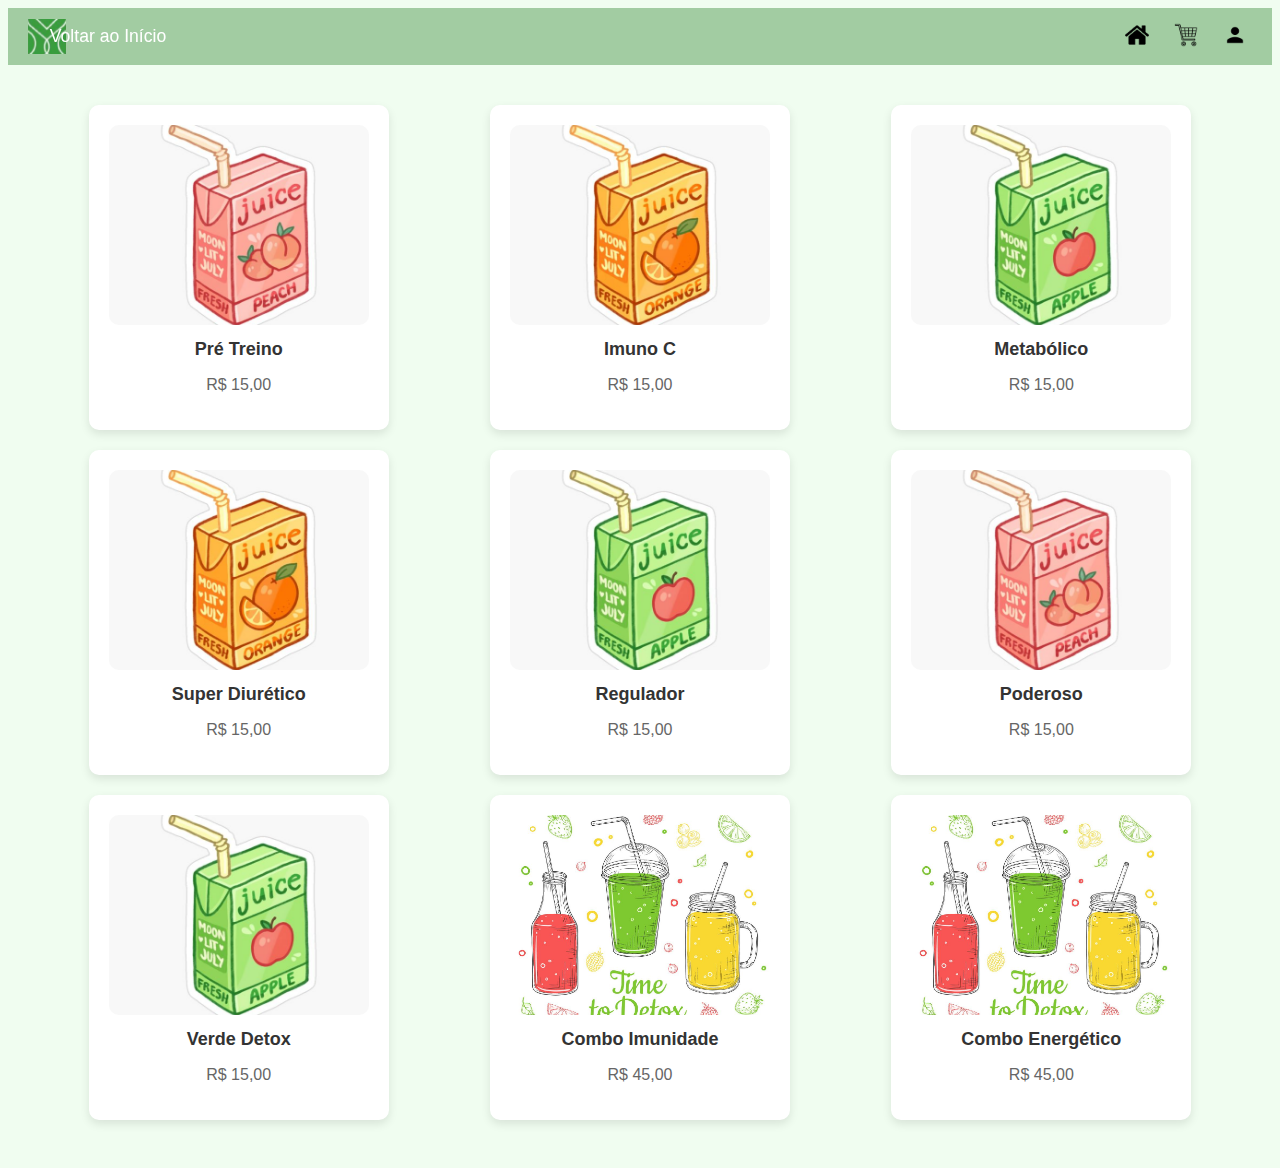
==== juice/juice.html @ 791210ae "Apresentação final Web" ====
<!DOCTYPE html>
<html lang="pt-br">
<head>
    <meta charset="UTF-8">
    <meta name="viewport" content="width=device-width, initial-scale=1.0">
    <title>Juices</title>
    <link rel="stylesheet" href="juice.css">
</head>
<body>
<nav class="navbar">
    <img src="image/icons/logo.png" alt="Logo" class="logo-img"> <!-- Added logo -->
    <ul class="nav-links">
        <li><a href="/SEMINARIO_FINAL/index.html?_ijt=l6epprrf63b0j62rvph74jc8de&_ij_reload=RELOAD_ON_SAVE#home">Voltar ao Início</a></li>
    </ul>
    <div class="nav-icons">
        <button class="icon-btn"><img src="image/icons/home-draw.png" alt="Home"></button>
        <button class="icon-btn" onclick="openCart()"><img src="image/icons/cart-icon.png" alt="Search"></button>
        <button class="icon-btn" id="person-icon"><img src="image/icons/person-draw.png" alt="Login"></button>
    </div>
</nav>

<div id="cart" class="cart">
    <div class="cart-header">
        <span>Carrinho</span>
        <button class="close-cart" onclick="closeCart()">&times;</button>
    </div>
    <div id="cartItems" class="cart-items"></div>
    <div id="cartTotal" class="cart-total">
        <span>Total: R$ 0,00</span>
    </div>
</div>

<!-- Contêiner de Sucos -->
<div class="juice-container">
    <div class="juice-card" onclick="showDetails('suco1')">
        <img src="image/juice1.png" alt="Suco 1">
        <h3>Pré Treino</h3>
        <p>R$ 15,00</p>
    </div>
    <div class="juice-card" onclick="showDetails('suco2')">
        <img src="image/juice2.png" alt="Suco 2">
        <h3>Imuno C</h3>
        <p>R$ 15,00</p>
    </div>
    <div class="juice-card" onclick="showDetails('suco3')">
        <img src="image/juice3.png" alt="Suco 3">
        <h3>Metabólico</h3>
        <p>R$ 15,00</p>
    </div>
    <div class="juice-card" onclick="showDetails('suco4')">
        <img src="image/juice2.png" alt="Suco 4">
        <h3>Super Diurético</h3>
        <p>R$ 15,00</p>
    </div>
    <div class="juice-card" onclick="showDetails('suco5')">
        <img src="image/juice3.png" alt="Suco 5">
        <h3>Regulador</h3>
        <p>R$ 15,00</p>
    </div>
    <div class="juice-card" onclick="showDetails('suco6')">
        <img src="image/juice1.png" alt="Suco 6">
        <h3>Poderoso</h3>
        <p>R$ 15,00</p>
    </div>
    <div class="juice-card" onclick="showDetails('suco7')">
        <img src="image/juice3.png" alt="Suco 7">
        <h3>Verde Detox</h3>
        <p>R$ 15,00</p>
    </div>
    <div class="juice-card" onclick="showDetails('suco8')">
        <img src="image/combo.png" alt="Suco 8">
        <h3>Combo Imunidade</h3>
        <p>R$ 45,00</p>
    </div>
    <div class="juice-card" onclick="showDetails('suco9')">
        <img src="image/combo.png" alt="Suco 9">
        <h3>Combo Energético</h3>
        <p>R$ 45,00</p>
    </div>
</div>

<!-- Modal para mostrar os detalhes do suco -->
<div id="juiceModal" class="modal">
    <div class="modal-content">
        <span class="close-btn" onclick="closeModal()">&times;</span>
        <img id="modalImage" src="" alt="Imagem do Suco">
        <div class="juice-details">
            <h2 id="modalName"></h2>
            <p id="modalDescription"></p>
            <p id="modalPrice"></p>
            <button class="add-to-cart-btn" onclick="addToCart(currentJuice)">
                <img src="image/icons/cart-icon.png" alt="Adicionar ao Carrinho"> Adicionar ao Carrinho
            </button>
        </div>
    </div>
</div>

<script src="juice.js"></script>
</body>
</html>
---- juice/juice.css ----
body {
    font-family: Arial, sans-serif;
    background-color: #f0fdf0;
    color: #333;
}

/* Navbar */
.navbar {
    background-color: rgba(143, 191, 143, 0.8);
    padding: 10px 20px;
    display: flex;
    justify-content: space-between;
    align-items: center;
    position: sticky;
    top: 0;
    z-index: 1000;
    width: 100%;
    box-sizing: border-box;
    transition: transform 0.3s ease; /* Adicionando animação para esconder a navbar */
}

.navbar.hidden {
    transform: translateY(-100%); /* Esconde a navbar quando estiver com a classe 'hidden' */
}

.logo-img {
    max-width: 38px;
    height: auto;
}

.nav-links {
    list-style-type: none;
    display: flex;
    gap: 20px;
    padding-left: 0;
    margin: 0;
    margin-left: -970px;
}

.nav-links a {
    color: #fff;
    text-decoration: none;
    font-size: 1.1rem;
}

.nav-icons {
    display: flex;
    gap: 15px;
}

.icon-btn img {
    width: 24px;
    height: 24px;
}

.icon-btn {
    background-color: transparent;
    border: none;
    cursor: pointer;
    padding: 5px;
}

.icon-btn:hover {
    background-color: #648d5b;
    border-radius: 100%;
}

/* Contêiner Principal */
.juice-container {
    display: flex;
    flex-wrap: wrap;
    gap: 20px;
    justify-content: space-around;
    padding: 40px;
}

/* Cartões dos Sucos */
.juice-card {
    flex: 1 1 calc(33.33% - 40px);
    max-width: 300px;
    background-color: #fff;
    border-radius: 10px;
    padding: 20px;
    box-shadow: 0 4px 10px rgba(0, 0, 0, 0.1);
    text-align: center;
    box-sizing: border-box;
    transition: transform 0.3s ease-in-out;
    cursor: pointer;
}

.juice-card img {
    width: 100%;
    height: auto;
    max-height: 200px;
    object-fit: cover;
    border-radius: 10px;
}

.juice-card h3 {
    margin: 10px 0 5px;
    font-size: 18px;
    color: #333;
}

.juice-card p {
    font-size: 16px;
    color: #666;
}

/* Hover effect */
.juice-card:hover {
    transform: scale(1.05);
}

/* Botão fechar carrinho */
.close-cart {
    font-size: 24px;
    cursor: pointer;

}

/* Modal */
.modal {
    display: none; /* Hidden by default */
    position: fixed;
    z-index: 1;
    left: 0;
    top: 0;
    width: 100%;
    height: 100%;
    overflow: auto;
    background-color: rgba(0, 0, 0, 0.4);
}

.modal-content {
    background-color: #fff;
    margin: 10% auto;
    padding: 20px;
    border-radius: 10px;
    width: 60%;
    display: flex;
    justify-content: space-between;
}

.modal-content img {
    max-width: 40%;
    height: auto;
    border-radius: 10px;
}

.juice-details {
    max-width: 55%;
}

.juice-details h2 {
    font-size: 24px;
    color: #333;
}

.juice-details p {
    font-size: 18px;
    color: #666;
}

/* Fechar botão */
.close-btn {
    color: #aaa;
    font-size: 28px;
    font-weight: bold;
    cursor: pointer;
    position: absolute;
    top: 20px;
    right: 20px;
}

.close-btn:hover {
    color: #555;
}

/* Carrinho */
.cart {
    position: fixed;
    top: 0;
    right: 0;
    width: 300px;
    background-color: #fff;
    height: 100%;
    box-shadow: -2px 0 10px rgba(0, 0, 0, 0.2);
    display: none;
    flex-direction: column;
    padding: 10px;
    z-index: 2000;
}

.cart-header {
    display: flex;
    justify-content: space-between;
    font-size: 1.2rem;
    margin-bottom: 20px;
}

.cart-items {
    flex: 1;
    overflow-y: auto;
    margin-bottom: 20px;
}

.cart-total {
    font-size: 1.2rem;
    font-weight: bold;
    position: relative;
    top: -20px;  /* Movendo o total para cima */
    margin-top: 0;  /* Garantindo que a margem superior não sobreponha o ajuste */
}

/* Botão Adicionar ao Carrinho */
.add-to-cart-btn {
    display: flex;
    align-items: center;
    justify-content: center;
    background-color: #8bbf8f;
    color: white;
    font-size: 14px;
    padding: 8px 16px;
    border-radius: 5px; /* Botão mais retangular */
    border: none;
    cursor: pointer;
    width: fit-content;
    transition: background-color 0.3s ease;
}

.add-to-cart-btn img {
    width: 14px;
    height: 14px;
    margin-right: 5px;
}

.add-to-cart-btn:hover {
    background-color: #6b9e6b;
}

/* Exibição do carrinho */
.cart-item {
    display: flex;
    align-items: center;
    margin-bottom: 10px;
}

.cart-item img {
    width: 30px;
    height: 30px;
    margin-right: 10px;
}

/* Remover item do carrinho */
.remove-item-btn {
    font-size: 18px;
    color: red;
    cursor: pointer;
    margin-right: 100px;  /* Posiciona o botão à direita */
}

.remove-item-btn:hover {
    color: red;
}
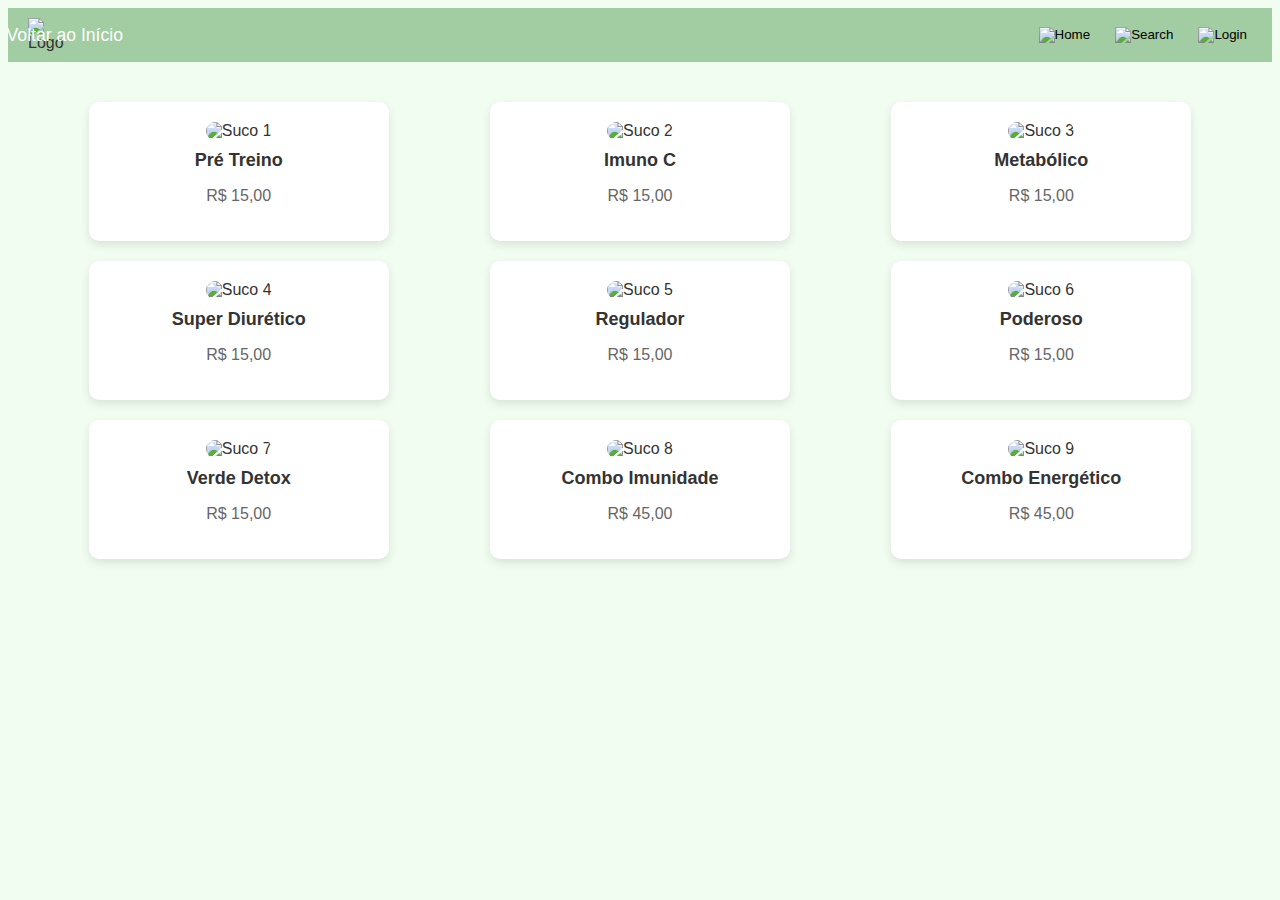
==== commit 7fd25538: "final" ====
--- a/juice/juice.html
+++ b/juice/juice.html
@@ -8,9 +8,9 @@
 </head>
 <body>
 <nav class="navbar">
-    <img src="image/icons/logo.png" alt="Logo" class="logo-img"> <!-- Added logo -->
+    <img src="image/icons/logo.png" alt="Logo" class="logo-img">
     <ul class="nav-links">
-        <li><a href="/SEMINARIO_FINAL/index.html?_ijt=l6epprrf63b0j62rvph74jc8de&_ij_reload=RELOAD_ON_SAVE#home">Voltar ao Início</a></li>
+        <li><a href="index.html?_ijt=l6epprrf63b0j62rvph74jc8de&_ij_reload=RELOAD_ON_SAVE#home">Voltar ao Início</a></li>
     </ul>
     <div class="nav-icons">
         <button class="icon-btn"><img src="image/icons/home-draw.png" alt="Home"></button>
@@ -30,7 +30,6 @@
     </div>
 </div>
 
-<!-- Contêiner de Sucos -->
 <div class="juice-container">
     <div class="juice-card" onclick="showDetails('suco1')">
         <img src="image/juice1.png" alt="Suco 1">
@@ -79,7 +78,6 @@
     </div>
 </div>
 
-<!-- Modal para mostrar os detalhes do suco -->
 <div id="juiceModal" class="modal">
     <div class="modal-content">
         <span class="close-btn" onclick="closeModal()">&times;</span>
--- a/juice/juice.css
+++ b/juice/juice.css
@@ -4,7 +4,7 @@
     color: #333;
 }
 
-/* Navbar */
+
 .navbar {
     background-color: rgba(143, 191, 143, 0.8);
     padding: 10px 20px;
@@ -16,11 +16,11 @@
     z-index: 1000;
     width: 100%;
     box-sizing: border-box;
-    transition: transform 0.3s ease; /* Adicionando animação para esconder a navbar */
+    transition: transform 0.3s ease;
 }
 
 .navbar.hidden {
-    transform: translateY(-100%); /* Esconde a navbar quando estiver com a classe 'hidden' */
+    transform: translateY(-100%);
 }
 
 .logo-img {
@@ -65,7 +65,7 @@
     border-radius: 100%;
 }
 
-/* Contêiner Principal */
+
 .juice-container {
     display: flex;
     flex-wrap: wrap;
@@ -74,7 +74,6 @@
     padding: 40px;
 }
 
-/* Cartões dos Sucos */
 .juice-card {
     flex: 1 1 calc(33.33% - 40px);
     max-width: 300px;
@@ -107,21 +106,18 @@
     color: #666;
 }
 
-/* Hover effect */
 .juice-card:hover {
     transform: scale(1.05);
 }
 
-/* Botão fechar carrinho */
 .close-cart {
     font-size: 24px;
     cursor: pointer;
 
 }
 
-/* Modal */
 .modal {
-    display: none; /* Hidden by default */
+    display: none;
     position: fixed;
     z-index: 1;
     left: 0;
@@ -162,7 +158,6 @@
     color: #666;
 }
 
-/* Fechar botão */
 .close-btn {
     color: #aaa;
     font-size: 28px;
@@ -177,7 +172,7 @@
     color: #555;
 }
 
-/* Carrinho */
+
 .cart {
     position: fixed;
     top: 0;
@@ -209,11 +204,10 @@
     font-size: 1.2rem;
     font-weight: bold;
     position: relative;
-    top: -20px;  /* Movendo o total para cima */
-    margin-top: 0;  /* Garantindo que a margem superior não sobreponha o ajuste */
-}
-
-/* Botão Adicionar ao Carrinho */
+    top: -20px;
+    margin-top: 0; 
+}
+
 .add-to-cart-btn {
     display: flex;
     align-items: center;
@@ -222,7 +216,7 @@
     color: white;
     font-size: 14px;
     padding: 8px 16px;
-    border-radius: 5px; /* Botão mais retangular */
+    border-radius: 5px;
     border: none;
     cursor: pointer;
     width: fit-content;
@@ -239,7 +233,6 @@
     background-color: #6b9e6b;
 }
 
-/* Exibição do carrinho */
 .cart-item {
     display: flex;
     align-items: center;
@@ -252,12 +245,11 @@
     margin-right: 10px;
 }
 
-/* Remover item do carrinho */
 .remove-item-btn {
     font-size: 18px;
     color: red;
     cursor: pointer;
-    margin-right: 100px;  /* Posiciona o botão à direita */
+    margin-right: 100px;
 }
 
 .remove-item-btn:hover {
